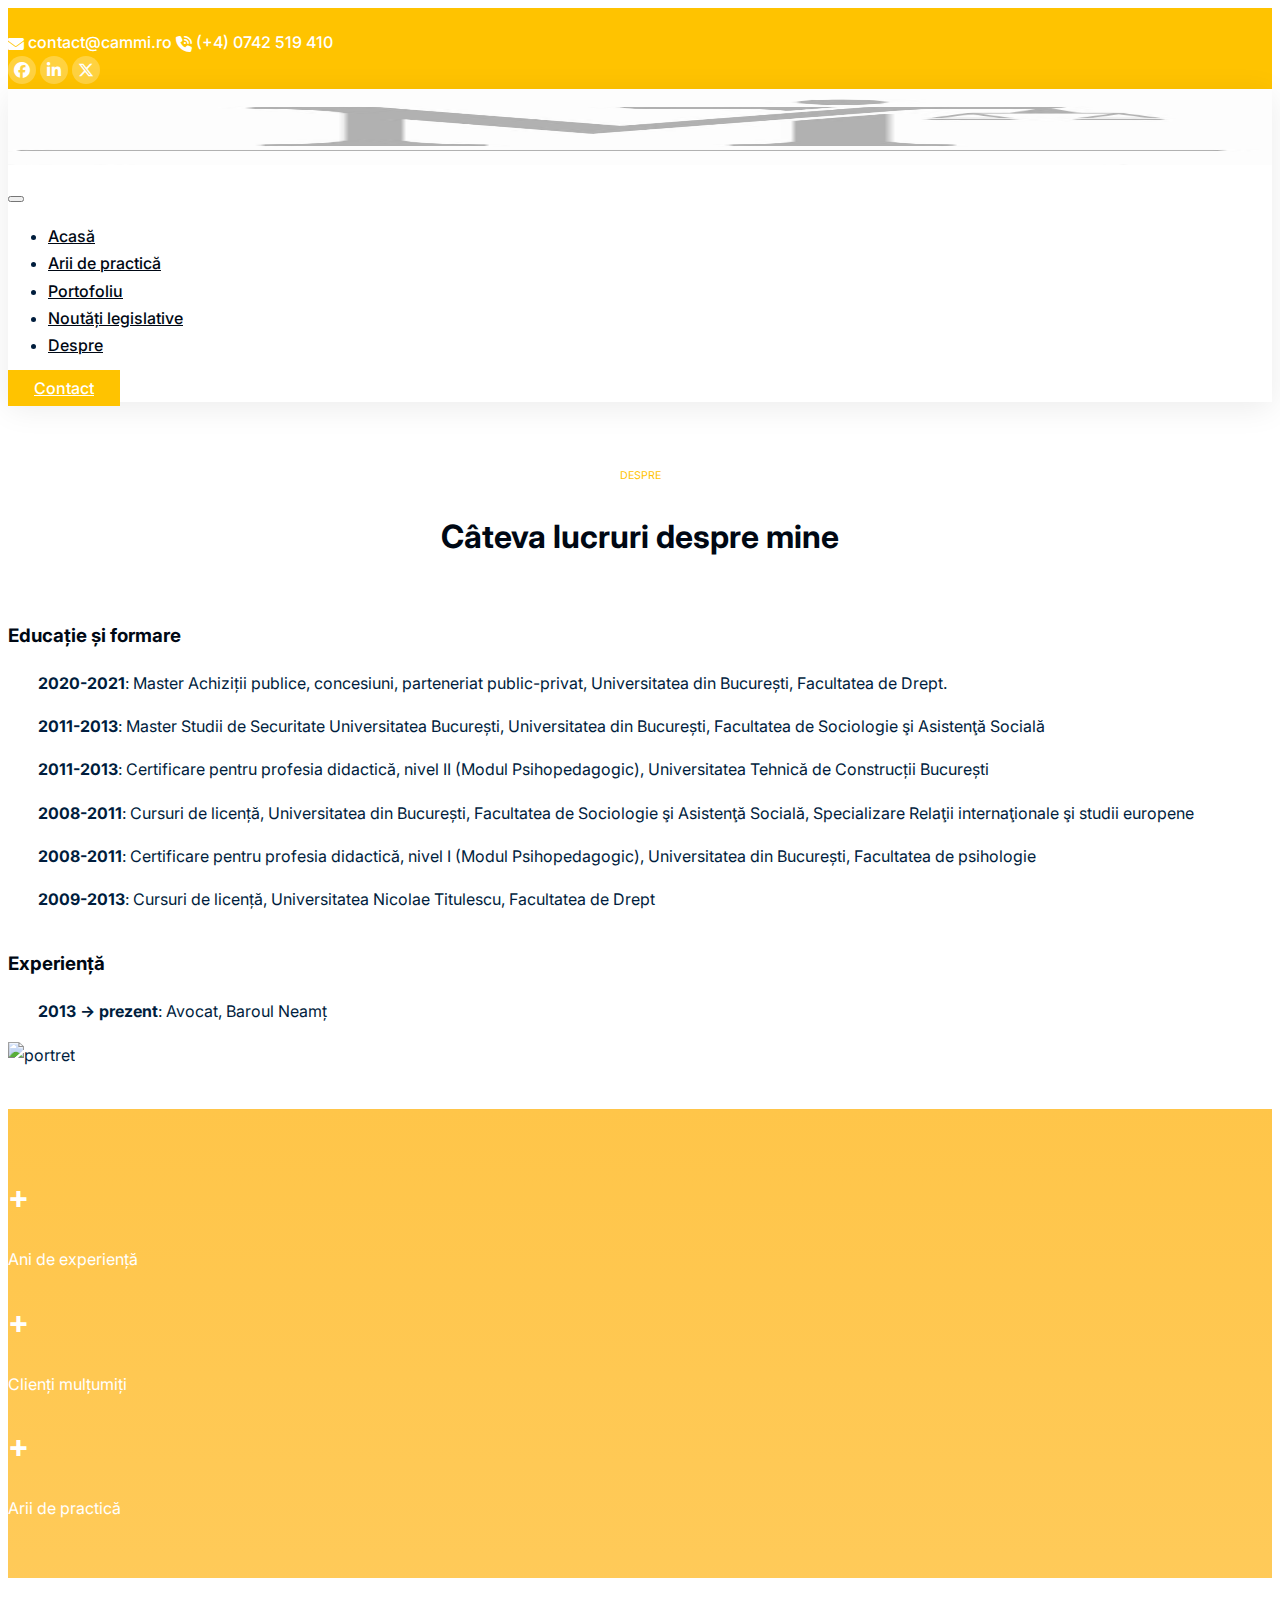
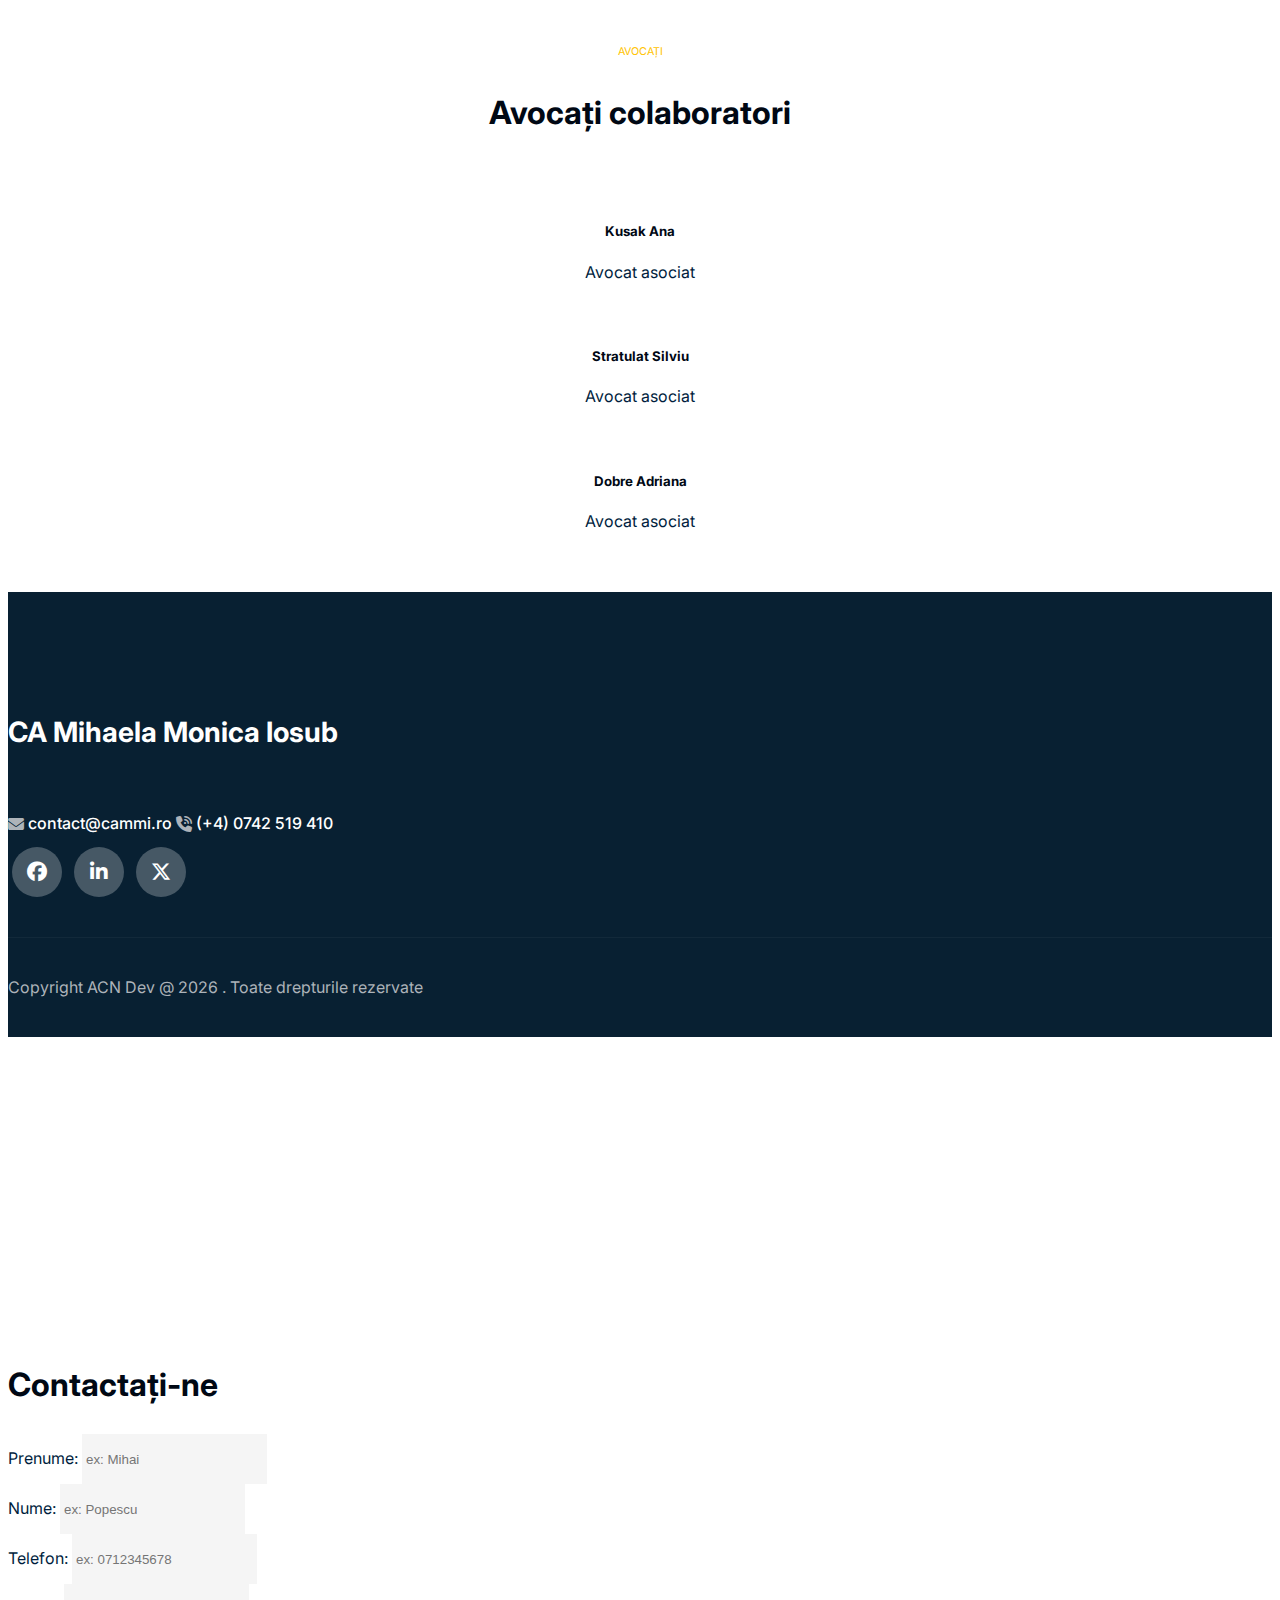
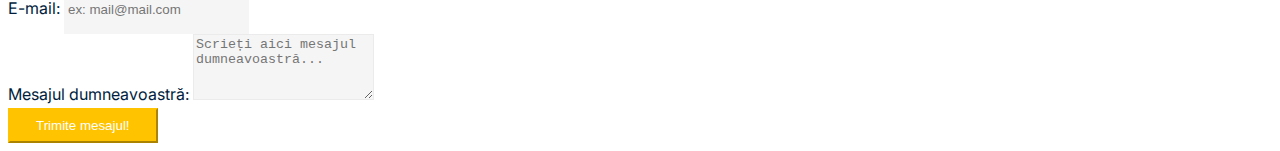
==== src/about.html @ 512113f6 "Add files via upload" ====
<!DOCTYPE html>
<html lang="en">
  <head>
    <meta charset="UTF-8" />
    <meta name="viewport" content="width=device-width, initial-scale=1" />
    <title>Cabinet avocat Monica Mihaela Iosub</title>
    <link rel="shortcut icon" href="favicon.ico" type="image/x-icon" />
    <!-- CSS files -->
    <!-- Bootstrap -->
    <link rel="stylesheet" href="../css/bootstrap.min.css" />
    <!-- Owl slider -->
    <link rel="stylesheet" href="../css/owl.carousel.min.css" />
    <link rel="stylesheet" href="../css/owl.theme.default.min.css" />
    <!-- Font Awesome -->
    <link
      rel="stylesheet"
      href="https://cdnjs.cloudflare.com/ajax/libs/font-awesome/6.5.1/css/all.min.css"
    />
    <!-- Custom CSS -->
    <link rel="stylesheet" href="../css/style.css" />
  </head>

  <body data-bs-spy="scroll" data-bs-target=".navbar" data-bs-offset="70">
    <!-- TOP NAV -->
    <div class="top-nav" id="home">
      <div class="container">
        <div class="row justify-content-between">
          <div class="col-auto">
            <p><i class="fa-solid fa-envelope"></i></p>
            <a href="mailto:contact@cammi.ro">contact@cammi.ro</a>
            <p>
              <i class="fa-solid fa-phone-volume"></i>
              <a href="tel:+40742519410"> (+4) 0742 519 410</a>
            </p>
          </div>
          <div class="col-auto social-icons">
            <a href="https://www.facebook.com/"
              ><i class="fa-brands fa-facebook"></i
            ></a>
            <a href="https://www.linkedin.com/"
              ><i class="fa-brands fa-linkedin-in"></i
            ></a>
            <a href="https://twitter.com/"
              ><i class="fa-brands fa-x-twitter"></i
            ></a>
          </div>
        </div>
      </div>
    </div>
    <!-- End TOP NAV -->

    <!-- BOTTOM NAV -->
    <nav class="navbar navbar-expand-lg navbar-light bg-white sticky-top">
      <div class="container">
        <a class="navbar-brand" href="../index.html">
          <img src="../assets/logo.jpeg" alt="logo" width="80" height="76"
        /></a>
        <button
          class="navbar-toggler"
          type="button"
          data-bs-toggle="collapse"
          data-bs-target="#navbarNav"
          aria-controls="navbarNav"
          aria-expanded="false"
          aria-label="Toggle navigation"
        >
          <span class="navbar-toggler-icon"></span>
        </button>
        <div class="collapse navbar-collapse" id="navbarNav">
          <ul class="navbar-nav ms-auto">
            <li class="nav-item">
              <a class="nav-link" href="./../index.html">Acasă</a>
            </li>
            <li class="nav-item">
              <a class="nav-link" href="../src/practicalareas.html"
                >Arii de practică</a
              >
            </li>
            <li class="nav-item">
              <a class="nav-link" href="../src/portofolio.html">Portofoliu</a>
            </li>
            <li class="nav-item">
              <a class="nav-link" href="../src/legislativenews.html"
                >Noutăți legislative</a
              >
            </li>
            <li class="nav-item">
              <a class="nav-link" href="../src/about.html">Despre</a>
            </li>
          </ul>
          <a
            href="#"
            data-bs-toggle="modal"
            data-bs-target="#contactModal"
            class="btn btn-brand ms-lg-3"
            >Contact</a
          >
        </div>
      </div>
    </nav>
    <!-- End BOTTOM NAV -->

    <!-- ABOUT -->
    <section id="about">
      <div class="container">
        <div class="row justify-content-center">
          <div class="intro">
            <h6>Despre</h6>
            <h1>Câteva lucruri despre mine</h1>
          </div>
          <div class="col-lg-6 p-2">
            <div class="row">
              <div class="col-12">
                <div class="info-box">
                  <div>
                    <h3 class="mb-4">Educație și formare</h3>
                    <p class="ms-4">
                      <strong>2020-2021</strong>: Master Achiziții publice,
                      concesiuni, parteneriat public-privat, Universitatea din
                      București, Facultatea de Drept.
                    </p>
                    <p class="ms-4">
                      <strong>2011-2013</strong>: Master Studii de Securitate
                      Universitatea București, Universitatea din București,
                      Facultatea de Sociologie şi Asistenţă Socială
                    </p>
                    <p class="ms-4">
                      <strong>2011-2013</strong>: Certificare pentru profesia
                      didactică, nivel II (Modul Psihopedagogic), Universitatea
                      Tehnică de Construcții București
                    </p>
                    <p class="ms-4">
                      <strong>2008-2011</strong>: Cursuri de licență,
                      Universitatea din București, Facultatea de Sociologie şi
                      Asistenţă Socială, Specializare Relaţii internaţionale şi
                      studii europene
                    </p>
                    <p class="ms-4">
                      <strong>2008-2011</strong>: Certificare pentru profesia
                      didactică, nivel I (Modul Psihopedagogic), Universitatea
                      din București, Facultatea de psihologie
                    </p>
                    <p class="ms-4">
                      <strong>2009-2013</strong>: Cursuri de licență,
                      Universitatea Nicolae Titulescu, Facultatea de Drept
                    </p>
                  </div>
                </div>
              </div>
              <div class="col-12 mt-4">
                <div class="info-box">
                  <div>
                    <h3 class="mb-4">Experiență</h3>
                    <p class="ms-4">
                      <strong>2013 &rarr; prezent</strong>: Avocat, Baroul Neamț
                    </p>
                  </div>
                </div>
              </div>
            </div>
          </div>
          <div class="col-lg-5 py-4">
            <img src="../assets/about.jpg" alt="portret" />
          </div>
        </div>
      </div>
    </section>

    <!-- MILESTONE -->
    <section id="milestone">
      <div class="container">
        <div class="row text-center justify-content-center gy-4">
          <div class="col-lg-2 col-sm-6">
            <h1 class="display-4">
              <!-- <i class="fa-solid fa-arrow-trend-up"></i> -->
              <span class="num" data-val="10"></span>
              <span>+</span>
            </h1>
            <p class="mb-0">Ani de experiență</p>
          </div>

          <div class="col-lg-2 col-sm-6">
            <h1 class="display-4">
              <!-- <i class="fa-solid fa-greater-than"></i> -->
              <span class="num" data-val="650"></span>
              <span>+</span>
            </h1>
            <p class="mb-0">Clienți mulțumiți</p>
          </div>

          <div class="col-lg-2 col-sm-6">
            <h1 class="display-4">
              <!-- <i class="fa-solid fa-greater-than"></i> -->
              <span class="num" data-val="6"></span>
              <span>+</span>
            </h1>
            <p class="mb-0">Arii de practică</p>
          </div>
        </div>
      </div>
    </section>

    <!-- TEAM -->
    <section id="team">
      <div class="container">
        <div class="row">
          <div class="col-12">
            <div class="intro">
              <h6>Avocați</h6>
              <h1>Avocați colaboratori</h1>
            </div>
          </div>
        </div>

        <div class="row justify-content-center">
          <div class="col-lg-4 col-md-8">
            <div class="team-member">
              <div class="image">
                <img src="../assets/team/team_1.jpg" alt="" />
                <div class="social-icons">
                  <a href="#"><i class="fa-brands fa-facebook"></i></a>
                  <a href="#"><i class="fa-brands fa-linkedin-in"></i></a>
                  <a href="#"><i class="fa-brands fa-x-twitter"></i></a>
                </div>
                <div class="overlay"></div>
              </div>
              <h5>Kusak Ana</h5>
              <p>Avocat asociat</p>
            </div>
          </div>

          <div class="col-lg-4 col-md-8">
            <div class="team-member">
              <div class="image">
                <img src="../assets/team/team_2.jpg" alt="" />
                <div class="social-icons">
                  <a href="#"><i class="fa-brands fa-facebook"></i></a>
                  <a href="#"><i class="fa-brands fa-linkedin-in"></i></a>
                  <a href="#"><i class="fa-brands fa-x-twitter"></i></a>
                </div>
                <div class="overlay"></div>
              </div>
              <h5>Stratulat Silviu</h5>
              <p>Avocat asociat</p>
            </div>
          </div>

          <div class="col-lg-4 col-md-8">
            <div class="team-member">
              <div class="image">
                <img src="../assets/team/team_3.jpg" alt="" />
                <div class="social-icons">
                  <a href="#"><i class="fa-brands fa-facebook"></i></a>
                  <a href="#"><i class="fa-brands fa-linkedin-in"></i></a>
                  <a href="#"><i class="fa-brands fa-x-twitter"></i></a>
                </div>
                <div class="overlay"></div>
              </div>
              <h5>Dobre Adriana</h5>
              <p>Avocat asociat</p>
            </div>
          </div>
        </div>
      </div>
    </section>

    <!-- FOOTER -->
    <footer>
      <div class="footer-top text-center">
        <div class="container">
          <div class="row justify-content-center">
            <div class="col-lg-6 text-center">
              <h4 class="navbar-brand">CA Mihaela Monica Iosub</h4>
              <div class="footer-contact">
                <p><i class="fa-solid fa-envelope"></i></p>
                <a href="mailto:contact@cammi.ro">contact@cammi.ro</a>
                <p>
                  <i class="fa-solid fa-phone-volume"></i>
                  <a href="tel:+40742519410"> (+4) 0742 519 410</a>
                </p>
              </div>
              <div class="col-auto social-icons">
                <a href="https://www.facebook.com/"
                  ><i class="fa-brands fa-facebook"></i
                ></a>
                <a href="https://www.linkedin.com/"
                  ><i class="fa-brands fa-linkedin-in"></i
                ></a>
                <a href="https://twitter.com/"
                  ><i class="fa-brands fa-x-twitter"></i
                ></a>
              </div>
            </div>
          </div>
        </div>
      </div>
      <div class="footer-bottom text-center">
        <p class="mb-0">
          Copyright ACN Dev @
          <span id="copyright">
            <script>
              document
                .getElementById("copyright")
                .appendChild(document.createTextNode(new Date().getFullYear()));
            </script> </span
          >. Toate drepturile rezervate
        </p>
      </div>
    </footer>
    <!-- End FOOTER -->

    <!--Contact MODAL -->
    <div
      class="modal fade"
      id="contactModal"
      tabindex="-1"
      aria-labelledby="contactModalLabel"
      aria-hidden="true"
    >
      <div class="modal-dialog modal-dialog-centered modal-xl">
        <div class="modal-content">
          <div class="modal-body p-0">
            <div class="container-fluid">
              <div class="row gy-4">
                <div
                  class="col-lg-4 col-sm-12 bg-cover"
                  style="
                    background-image: url(../assets/c2.jpg);
                    min-height: 300px;
                  "
                >
                  <div></div>
                </div>
                <div class="col-lg-8">
                  <form class="p-lg-5 col-12 row g-3">
                    <div>
                      <h1>Contactați-ne</h1>
                    </div>
                    <div class="col-lg-6">
                      <label for="userFirstname" class="form-label"
                        >Prenume:</label
                      >
                      <input
                        type="text"
                        class="form-control"
                        placeholder="ex: Mihai"
                        id="userFirstname"
                        aria-describedby="emailHelp"
                      />
                    </div>
                    <div class="col-lg-6">
                      <label for="userSecondName" class="form-label"
                        >Nume:</label
                      >
                      <input
                        type="text"
                        class="form-control"
                        placeholder="ex: Popescu"
                        id="userSecondName"
                        aria-describedby="emailHelp"
                      />
                    </div>
                    <div class="col-lg-6">
                      <label for="userPhone" class="form-label">Telefon:</label>
                      <input
                        type="text"
                        class="form-control"
                        placeholder="ex: 0712345678"
                        id="userPhone"
                        aria-describedby="emailHelp"
                      />
                    </div>
                    <div class="col-lg-6">
                      <label for="userEmail" class="form-label">E-mail:</label>
                      <input
                        type="email"
                        class="form-control"
                        placeholder="ex: mail@mail.com"
                        id="userEmail"
                        aria-describedby="emailHelp"
                      />
                    </div>
                    <div class="col-12">
                      <label for="exampleInputEmail1" class="form-label"
                        >Mesajul dumneavoastră:</label
                      >
                      <textarea
                        name=""
                        placeholder="Scrieți aici mesajul dumneavoastră..."
                        class="form-control"
                        id=""
                        rows="4"
                      ></textarea>
                    </div>

                    <div class="col-12">
                      <button type="submit" class="btn btn-brand">
                        Trimite mesajul!
                      </button>
                    </div>
                  </form>
                </div>
              </div>
            </div>
          </div>
        </div>
      </div>
    </div>
    <!-- End CONTACT MODAL -->

    <!-- SCRIPTS -->
    <script src="../js/jquery.min.js"></script>
    <script src="../js/bootstrap.bundle.min.js"></script>
    <script src="../js/owl.carousel.min.js"></script>
    <script src="../js/app.js"></script>
    <!-- End SCRIPTS-->
  </body>
</html>
---- css/style.css ----
@import url("https://fonts.googleapis.com/css2?family=Inter:wght@400;500;600;700&display=swap");

:root {
  --brand: #ffc300;
  --dark: #000814;
  --body: #001d3d;
  --border: rgba(0, 0, 0, 0.08);
  --shadow: 0px 6px 30px rgba(0, 0, 0, 0.08);
}

body {
  font-family: "Inter", sans-serif;
  color: var(--body);
  line-height: 1.7;
}

h1,
h2,
h3,
h4,
h5,
h6,
.display-1,
.display-2,
.display-3,
.display-4 {
  font-weight: 700;
  color: var(--dark);
}

.bg-cover {
  background-size: cover;
  background-position: center;
  background-repeat: no-repeat;
}

img {
  width: 100%;
}

a {
  color: var(--dark);
  transition: all 0.4s ease;
  font-weight: 500;
}

a:hover {
  color: var(--brand);
}

section {
  padding-top: 40px;
  padding-bottom: 40px;
}

.text-brand {
  color: var(--brand) !important;
}

.hero-slider .owl-prev,
.hero-slider .owl-next {
  background-color: rgba(255, 255, 255, 0.3) !important;
  width: 60px !important;
  height: 60px !important;
  display: block;
  display: grid;
  place-items: center;
  color: #fff !important;
  border-radius: 100px;
  line-height: 0;
  border-radius: 100px !important;
  position: absolute;
  top: 50%;
  font-weight: 600 !important;
  font-size: 12px !important;
  transition: all 0.4s ease;
  margin-top: -30px !important;
}

.owl-prev {
  left: 0;
}
.owl-next {
  right: 0;
}

.hero-slider .owl-prev:hover,
.hero-slider .owl-next:hover {
  background-color: var(--brand) !important;
}

.owl-dot.active span {
  background-color: var(--brand) !important;
}

/* slide */
.slide {
  min-height: 85vh;
  display: flex;
  align-items: center;
  justify-content: center;
  position: relative;
}

.slide1 {
  background: linear-gradient(rgba(0, 0, 0, 0.4), rgba(0, 0, 0, 0.4)),
    url(../assets/backgrounds/banner1.jpeg);
  background-size: cover;
  background-position: center;
  background-repeat: no-repeat;
}

.slide2 {
  background: linear-gradient(rgba(0, 0, 0, 0.4), rgba(0, 0, 0, 0.4)),
    url(../assets/backgrounds/banner3.jpeg);
  background-size: cover;
  background-position: center;
  background-repeat: no-repeat;
}

.slide .display-3 {
  text-transform: uppercase;
  color: #fff;
}

/* navbar */
.top-nav {
  background-color: var(--brand);
  color: #fff;
  padding-top: 5px;
  padding-bottom: 5px;
}

.top-nav p {
  display: inline-block;
  margin-bottom: 0;
}

.top-nav span,
.top-nav i {
  vertical-align: middle;
}

.top-nav a {
  color: #fff;
  text-decoration: none;
}

.navbar {
  box-shadow: var(--shadow);
}

.social-icons a {
  width: 28px;
  height: 28px;
  display: inline-flex;
  color: #fff;
  background-color: rgba(255, 255, 255, 0.25);
  text-decoration: none;
  align-items: center;
  justify-content: center;
  border-radius: 100px;
}

.social-icons a:hover {
  background-color: #fff;
  color: var(--brand);
}

.navbar .navbar-nav .nav-link {
  color: var(--dark);
}

.navbar .navbar-nav .nav-link:hover {
  color: var(--brand);
}

.navbar .navbar-nav .nav-link.active {
  color: var(--brand);
}

.navbar-brand {
  font-size: 28px;
  font-weight: 700;
}

.btn {
  padding: 8px 26px;
}

.btn-brand {
  border-color: var(--brand);
  background-color: var(--brand);
  color: #fff;
}

.btn-brand:hover {
  background-color: #ffd60a;
  border-color: #ffd60a;
  color: #fff;
}

.intro {
  margin-bottom: 36px;
  text-align: center;
}

.intro p {
  max-width: 500px;
}
.intro h6 {
  color: var(--brand);
  font-weight: 400;
  text-transform: uppercase;
}

.intro h1 {
  margin-top: 15px;
  margin-bottom: 15px;
}

.info-box {
  align-items: center;
  display: flex;
}
.info-box p {
  text-indent: 30px;
  text-align: justify;
}

#milestone {
  background: linear-gradient(
      rgba(255, 187, 41, 0.85),
      rgba(255, 187, 41, 0.775)
    ),
    url(../assets/backgrounds/banner1.jpeg);
  background-size: cover;
  background-position: center;
  background-repeat: no-repeat;
}

#milestone h1,
#milestone p {
  color: #fff;
}

.service {
  padding: 32px;
  background-color: #fff;
  box-shadow: var(--shadow);
}

.service h5 {
  margin-top: 24px;
  margin-bottom: 14px;
}

.service img {
  width: 90px;
}

.project {
  position: relative;
  overflow: hidden;
  z-index: 2;
}

.project h6 {
  font-weight: 400;
}

.project h6::before {
  content: "";
  height: 2px;
  width: 30px;
  display: inline-block;
  background: var(--brand);
  vertical-align: middle;
  margin-right: 10px;
}

.project .overlay {
  width: 100%;
  height: 220px;
  position: absolute;
  bottom: 0;
  left: 0;
  background: linear-gradient(
    180deg,
    rgba(255, 76, 41, 0) 0%,
    var(--dark) 100%
  );
}

.project .content {
  position: absolute;
  left: 10%;
  bottom: 10%;
}

.project h2,
.project h6 {
  color: #fff;
}

.team-member {
  text-align: center;
}

.team-member .image {
  position: relative;
  z-index: 2;
  overflow: hidden;
}

.team-member .overlay {
  width: 100%;
  height: 100%;
  position: absolute;
  left: 0;
  top: -10%;
  background-color: rgba(255, 187, 41, 0.7);
  opacity: 0;
  transition: all 0.4s ease;
}

.team-member h5 {
  margin-top: 16px;
  margin-bottom: 4px;
}

.team-member .social-icons {
  position: absolute;
  top: 60%;
  left: 50%;
  transform: translate(-50%, -50%);
  z-index: 2;
  opacity: 0;
  transition: all 0.4s ease;
}

.team-member .social-icons a {
  width: 40px;
  height: 40px;
}

.team-member:hover .social-icons {
  top: 50%;
  opacity: 1;
}

.team-member:hover .overlay {
  top: 0%;
  opacity: 1;
}

#reviews {
  background: linear-gradient(
      -90deg,
      rgba(8, 32, 50, 0.8),
      rgba(8, 32, 50, 0.8)
    ),
    url(../assets/backgrounds/banner1.jpeg), #082032;
  background-size: cover;
  background-position: center;
  background-repeat: no-repeat;
}

.review {
  text-align: center;
  z-index: 2;
  position: relative;
  margin: 15px;
  max-width: 768px;
  margin: auto;
}

.review img {
  width: 80px !important;
  height: 80px;
  border-radius: 100px;
  margin: auto;
}

.review h5 {
  margin-top: 16px;
  margin-bottom: 4px;
  color: #fff;
}

.review h3 {
  margin-top: 26px;
  margin-bottom: 26px;
  font-size: 22px;
  color: #fff;
  font-weight: 400;
  line-height: 1.6;
}

.review small {
  color: var(--brand);
}

.review .stars {
  color: var(--brand);
}

.blog-post {
  position: relative;
  background-color: #fff;
  box-shadow: var(--shadow);
}

.blog-post .content {
  padding: 32px;
}

.blog-post .tag {
  position: absolute;
  top: 20px;
  left: 20px;
  background-color: var(--brand);
  padding: 2px 12px;
  border-radius: 100px;
  text-decoration: none;
  color: #fff;
}

.blog-post h5 {
  margin-top: 12px;
  margin-bottom: 12px;
}

.blog-post a {
  text-decoration: none;
}

.blog-post small {
  text-transform: uppercase;
  color: var(--brand);
  text-decoration: underline;
}

footer {
  background: linear-gradient(0deg, rgba(8, 32, 50, 0.9), rgba(8, 32, 50, 0.9)),
    url(../assets/backgrounds/banner1.jpeg), #082032;
  background-size: cover;
  background-position: center;
  background-repeat: no-repeat;
}

footer .footer-top {
  padding-top: 80px;
  padding-bottom: 40px;
}

.footer-bottom {
  border-top: 1px solid rgba(255, 255, 255, 0.043);
  padding-bottom: 20px;
  padding-top: 20px;
}

footer .navbar-brand {
  color: #fff;
}

footer p {
  color: #adb3b9;
}

.footer-contact p {
  display: inline-block;
  margin-bottom: 10px;
}

.footer-contact span,
.footer-contact i {
  vertical-align: middle;
}

.footer-contact a {
  color: #fff;
  text-decoration: none;
}
.footer-contact a:hover {
  color: var(--brand);
}

footer .social-icons a {
  width: 50px;
  height: 50px;
  font-size: 20px;
  margin-left: 4px;
  margin-right: 4px;
}

input.form-control {
  border-color: transparent;
  height: 44px;
}

.form-control {
  background-color: rgba(0, 0, 0, 0.04);
  border-color: rgba(0, 0, 0, 0.04);
}

.form-control:focus {
  box-shadow: none;
  border-color: var(--brand);
}

.numbers {
  display: flex;
  align-items: center;
  position: relative;
}
.step-card .card .card-body {
  display: flex;
  align-items: center;
  justify-content: space-around;
}

.step-card .card {
  min-height: 250px;
  flex-direction: row;
}

.step-card .card .card-body p {
  align-content: center;
  padding-left: 10px;
}

.bignum1 {
  color: #e0c00e;
  font-size: 5rem;
}

.bignum2 {
  color: #c34d2f;
  font-size: 5rem;
}
.bignum3 {
  color: #29509e;
  font-size: 5rem;
}
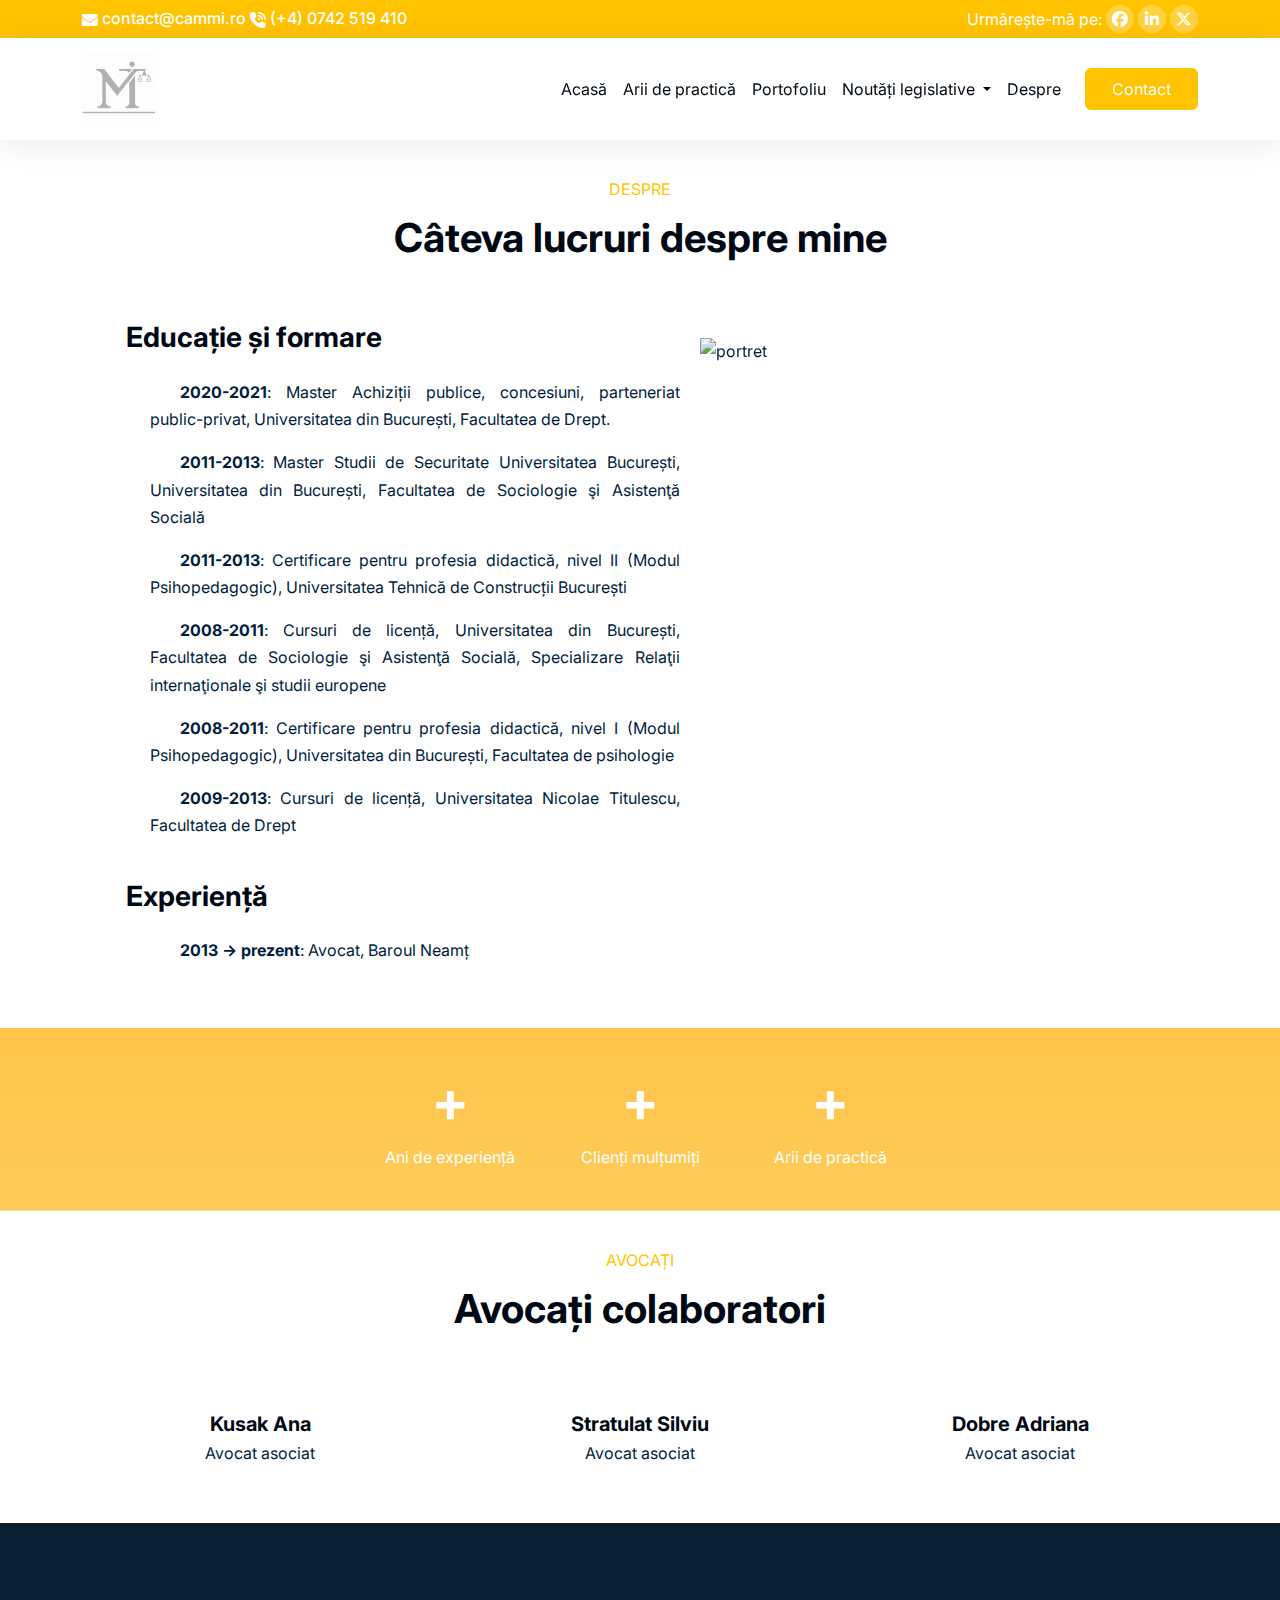
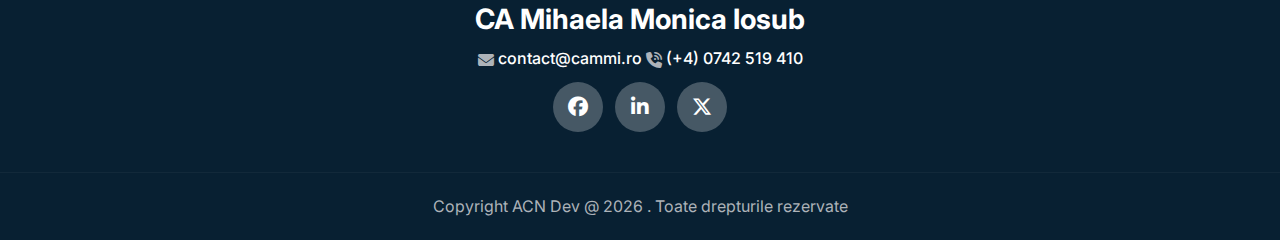
==== commit ccb9fe64: "Add files via upload" ====
--- a/src/about.html
+++ b/src/about.html
@@ -4,13 +4,15 @@
     <meta charset="UTF-8" />
     <meta name="viewport" content="width=device-width, initial-scale=1" />
     <title>Cabinet avocat Monica Mihaela Iosub</title>
-    <link rel="shortcut icon" href="favicon.ico" type="image/x-icon" />
+    <link rel="shortcut icon" href="../favicon.ico" type="image/x-icon" />
     <!-- CSS files -->
     <!-- Bootstrap -->
     <link rel="stylesheet" href="../css/bootstrap.min.css" />
     <!-- Owl slider -->
     <link rel="stylesheet" href="../css/owl.carousel.min.css" />
     <link rel="stylesheet" href="../css/owl.theme.default.min.css" />
+    <!-- Animate on scroll library -->
+    <link rel="stylesheet" href="https://unpkg.com/aos@next/dist/aos.css" />
     <!-- Font Awesome -->
     <link
       rel="stylesheet"
@@ -20,7 +22,7 @@
     <link rel="stylesheet" href="../css/style.css" />
   </head>
 
-  <body data-bs-spy="scroll" data-bs-target=".navbar" data-bs-offset="70">
+  <body data-bs-target=".navbar" data-bs-offset="70">
     <!-- TOP NAV -->
     <div class="top-nav" id="home">
       <div class="container">
@@ -34,6 +36,7 @@
             </p>
           </div>
           <div class="col-auto social-icons">
+            <p>Urmărește-mă pe:</p>
             <a href="https://www.facebook.com/"
               ><i class="fa-brands fa-facebook"></i
             ></a>
@@ -69,7 +72,7 @@
         <div class="collapse navbar-collapse" id="navbarNav">
           <ul class="navbar-nav ms-auto">
             <li class="nav-item">
-              <a class="nav-link" href="./../index.html">Acasă</a>
+              <a class="nav-link" href="../index.html">Acasă</a>
             </li>
             <li class="nav-item">
               <a class="nav-link" href="../src/practicalareas.html"
@@ -79,10 +82,29 @@
             <li class="nav-item">
               <a class="nav-link" href="../src/portofolio.html">Portofoliu</a>
             </li>
-            <li class="nav-item">
-              <a class="nav-link" href="../src/legislativenews.html"
-                >Noutăți legislative</a
+            <li class="nav-item dropdown">
+              <a
+                class="nav-link dropdown-toggle"
+                href="#"
+                role="button"
+                data-bs-toggle="dropdown"
+                aria-expanded="false"
               >
+                Noutăți legislative
+              </a>
+              <ul class="dropdown-menu">
+                <li>
+                  <a class="dropdown-item" href="../src/legislativenews.html"
+                    >Articole legislative</a
+                  >
+                </li>
+                <li><hr class="dropdown-divider" /></li>
+                <li>
+                  <a class="dropdown-item" href="../src/admin.html"
+                    >Administrare articole <i class="fa-solid fa-lock"></i
+                  ></a>
+                </li>
+              </ul>
             </li>
             <li class="nav-item">
               <a class="nav-link" href="../src/about.html">Despre</a>
@@ -159,7 +181,11 @@
               </div>
             </div>
           </div>
-          <div class="col-lg-5 py-4">
+          <div
+            class="col-lg-5 py-4"
+            data-aos="fade-left"
+            data-aos-duration="2000"
+          >
             <img src="../assets/about.jpg" alt="portret" />
           </div>
         </div>
@@ -173,8 +199,8 @@
           <div class="col-lg-2 col-sm-6">
             <h1 class="display-4">
               <!-- <i class="fa-solid fa-arrow-trend-up"></i> -->
+              <span>+</span>
               <span class="num" data-val="10"></span>
-              <span>+</span>
             </h1>
             <p class="mb-0">Ani de experiență</p>
           </div>
@@ -182,8 +208,8 @@
           <div class="col-lg-2 col-sm-6">
             <h1 class="display-4">
               <!-- <i class="fa-solid fa-greater-than"></i> -->
+              <span>+</span>
               <span class="num" data-val="650"></span>
-              <span>+</span>
             </h1>
             <p class="mb-0">Clienți mulțumiți</p>
           </div>
@@ -191,8 +217,8 @@
           <div class="col-lg-2 col-sm-6">
             <h1 class="display-4">
               <!-- <i class="fa-solid fa-greater-than"></i> -->
+              <span>+</span>
               <span class="num" data-val="6"></span>
-              <span>+</span>
             </h1>
             <p class="mb-0">Arii de practică</p>
           </div>
@@ -270,7 +296,7 @@
         <div class="container">
           <div class="row justify-content-center">
             <div class="col-lg-6 text-center">
-              <h4 class="navbar-brand">CA Mihaela Monica Iosub</h4>
+              <h4 class="navbar-brand text-white">CA Mihaela Monica Iosub</h4>
               <div class="footer-contact">
                 <p><i class="fa-solid fa-envelope"></i></p>
                 <a href="mailto:contact@cammi.ro">contact@cammi.ro</a>
@@ -332,19 +358,23 @@
                   <div></div>
                 </div>
                 <div class="col-lg-8">
-                  <form class="p-lg-5 col-12 row g-3">
+                  <form class="p-lg-5 col-12 row g-3" id="contactFormModal">
                     <div>
                       <h1>Contactați-ne</h1>
+                      <!-- <p>
+                      Fell free to contact us and we will get back to you as
+                      soon as possible
+                    </p> -->
                     </div>
                     <div class="col-lg-6">
-                      <label for="userFirstname" class="form-label"
+                      <label for="userFirstName" class="form-label"
                         >Prenume:</label
                       >
                       <input
                         type="text"
                         class="form-control"
                         placeholder="ex: Mihai"
-                        id="userFirstname"
+                        id="userFirstNameM"
                         aria-describedby="emailHelp"
                       />
                     </div>
@@ -356,7 +386,7 @@
                         type="text"
                         class="form-control"
                         placeholder="ex: Popescu"
-                        id="userSecondName"
+                        id="userSecondNameM"
                         aria-describedby="emailHelp"
                       />
                     </div>
@@ -366,7 +396,7 @@
                         type="text"
                         class="form-control"
                         placeholder="ex: 0712345678"
-                        id="userPhone"
+                        id="userPhoneM"
                         aria-describedby="emailHelp"
                       />
                     </div>
@@ -376,7 +406,7 @@
                         type="email"
                         class="form-control"
                         placeholder="ex: mail@mail.com"
-                        id="userEmail"
+                        id="userEmailM"
                         aria-describedby="emailHelp"
                       />
                     </div>
@@ -388,13 +418,13 @@
                         name=""
                         placeholder="Scrieți aici mesajul dumneavoastră..."
                         class="form-control"
-                        id=""
+                        id="userMessageM"
                         rows="4"
                       ></textarea>
                     </div>
 
                     <div class="col-12">
-                      <button type="submit" class="btn btn-brand">
+                      <button type="submitM" class="btn btn-brand">
                         Trimite mesajul!
                       </button>
                     </div>
@@ -412,6 +442,12 @@
     <script src="../js/jquery.min.js"></script>
     <script src="../js/bootstrap.bundle.min.js"></script>
     <script src="../js/owl.carousel.min.js"></script>
+    <script src="https://unpkg.com/aos@next/dist/aos.js"></script>
+    <script>
+      AOS.init();
+    </script>
+    <script src="https://cdnjs.cloudflare.com/ajax/libs/firebase/7.14.1-0/firebase.js"></script>
+    <script src="../js/firebaseForm.js"></script>
     <script src="../js/app.js"></script>
     <!-- End SCRIPTS-->
   </body>
